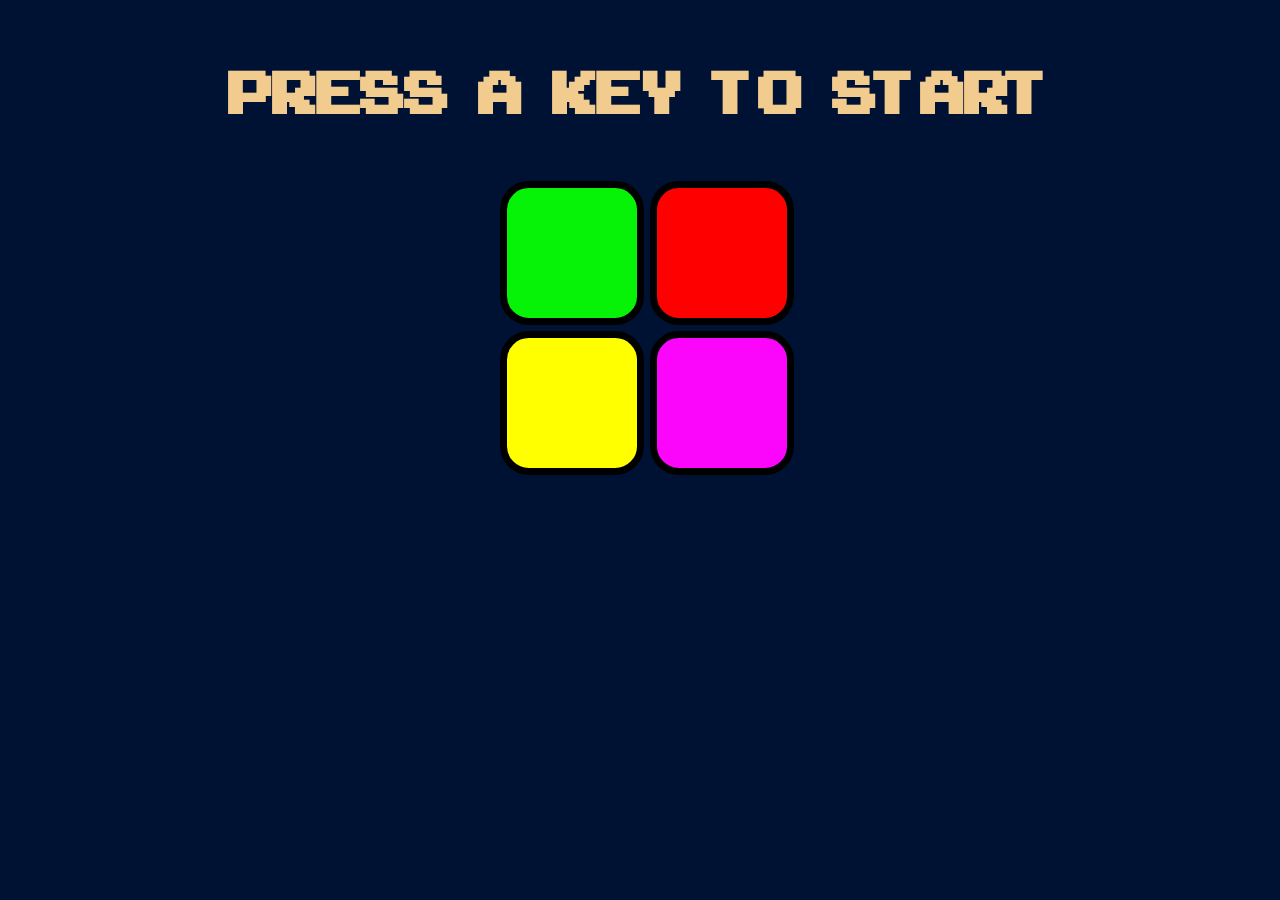
==== index.html @ 301e99aa "initial commit" ====
<!DOCTYPE html>
<html lang="en">
<head>
    <meta charset="UTF-8">
    <meta name="viewport" content="width=device-width, initial-scale=1.0">
    <title>Simon game</title>
    <link rel="stylesheet" href="styles.css">
   
</head>
<body>
    <h1>Press A Key To Start</h1>
    <div class="container">
     <div id="green"  class="item"></div>
     <div id="red"    class="item"></div>
     <div id="yellow" class="item"></div>
     <div id="purple" class="item"></div>
    </div>
    <script src="index.js"></script>
</body>
</html>
---- styles.css ----
@font-face {
    font-family: "Arcade Classic";
    src: url(fonts/arcadeclassic.regular.ttf);
}


h1{
    color:#f2cc8f;
   font-family: "Arcade Classic";
   font-size: 5rem;
   word-spacing: 20px;
   text-align:  center;

}

body{
    background-color: #001233;
}

.container{
   
    display:grid;
    grid-template-columns: 130px 130px;
    grid-template-rows: 130px 130px;
    gap:20px;
  
    justify-content: center;
    align-items: center; 

}

.item{
  height:130px;
  width: 130px; 
  border-radius: 20%;
  border: black solid 7px;
} 

#green{
  background-color:rgb(6, 242, 6);
}

#red{
   background-color: rgb(255, 0, 0);
}

#yellow{
  background-color:rgb(255, 255, 0);
}

#purple{
  background-color: rgb(251, 5, 251);
}
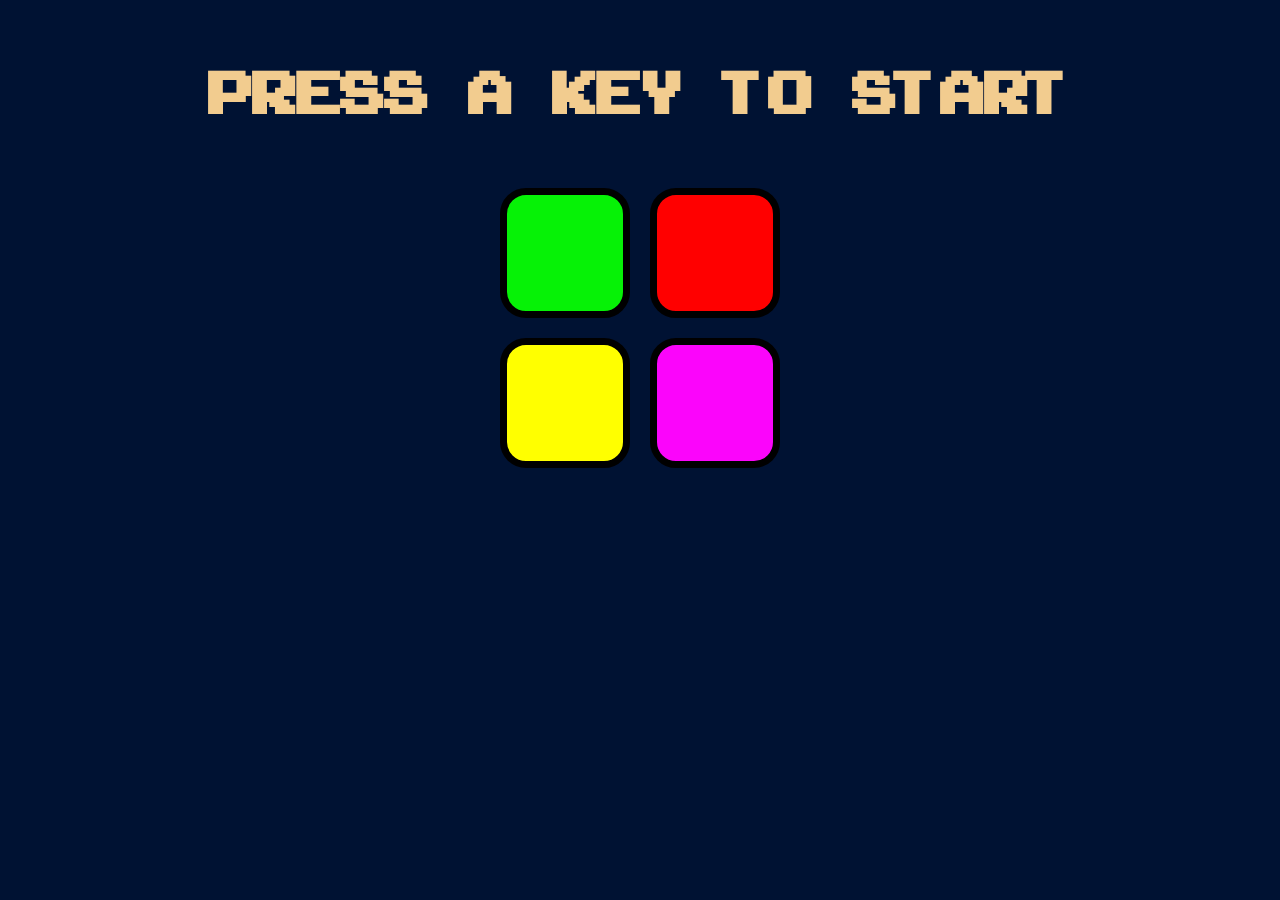
==== commit 4cc587e4: "Complete user click" ====
--- a/index.html
+++ b/index.html
@@ -10,11 +10,12 @@
 <body>
     <h1>Press A Key To Start</h1>
     <div class="container">
-     <div id="green"  class="item"></div>
-     <div id="red"    class="item"></div>
-     <div id="yellow" class="item"></div>
-     <div id="purple" class="item"></div>
+     <button id="green"  class="item"></button>
+     <button id="red"    class="item"></button>
+     <button id="yellow" class="item"></button>
+     <button id="purple" class="item"></button>
     </div>
     <script src="index.js"></script>
 </body>
-</html>+</html>
+
--- a/styles.css
+++ b/styles.css
@@ -8,7 +8,7 @@
     color:#f2cc8f;
    font-family: "Arcade Classic";
    font-size: 5rem;
-   word-spacing: 20px;
+   word-spacing: 30px;
    text-align:  center;
 
 }
@@ -50,4 +50,9 @@
 
 #purple{
   background-color: rgb(251, 5, 251);
+}
+
+.pressed{
+  box-shadow: 5px 5px 5px lightblue;
+  opacity: 0.5;
 }
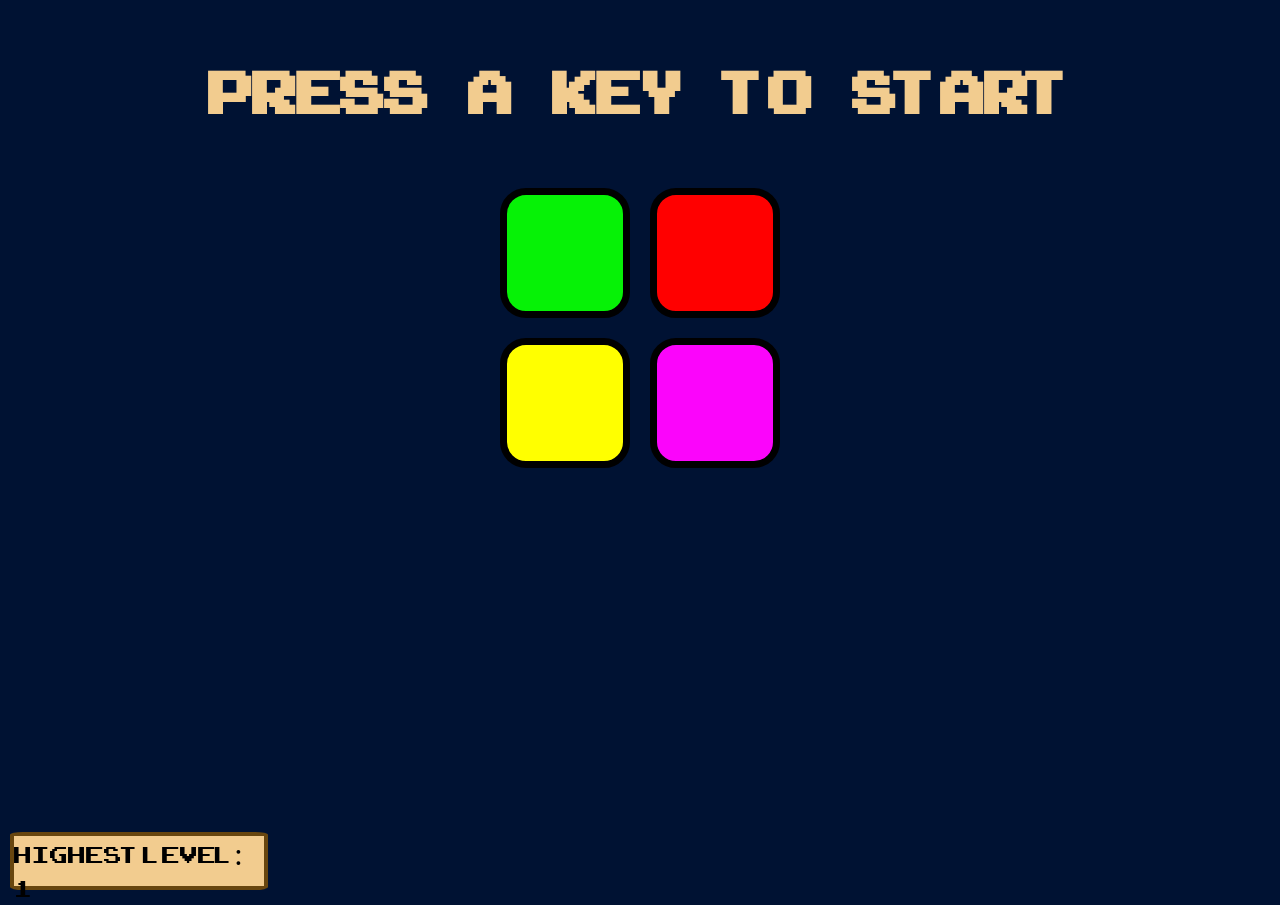
==== commit 013c103b: "adding highest level function" ====
--- a/index.html
+++ b/index.html
@@ -15,6 +15,7 @@
      <button id="yellow" class="item"></button>
      <button id="purple" class="item"></button>
     </div>
+    <div id="record">Highest Level: 0 </div>
     <script src="index.js"></script>
 </body>
 </html>
--- a/styles.css
+++ b/styles.css
@@ -29,12 +29,30 @@
 
 }
 
+#record{
+  color: black;
+  font-size:xx-large;
+  font-family: "Arcade Classic";
+  background-color:#f2cc8f;
+  justify-content: center;
+  align-items: center;
+  width: 250px;
+  height:50px;
+  position:absolute;
+  bottom:10px;
+  left:10px;
+  border-radius: 5%;
+  border:#68460f  solid 4px;
+}
+
 .item{
   height:130px;
   width: 130px; 
   border-radius: 20%;
   border: black solid 7px;
 } 
+
+
 
 #green{
   background-color:rgb(6, 242, 6);
@@ -53,6 +71,6 @@
 }
 
 .pressed{
-  box-shadow: 5px 5px 5px lightblue;
+  box-shadow: 3px 3px 3px lightblue;
   opacity: 0.5;
 }
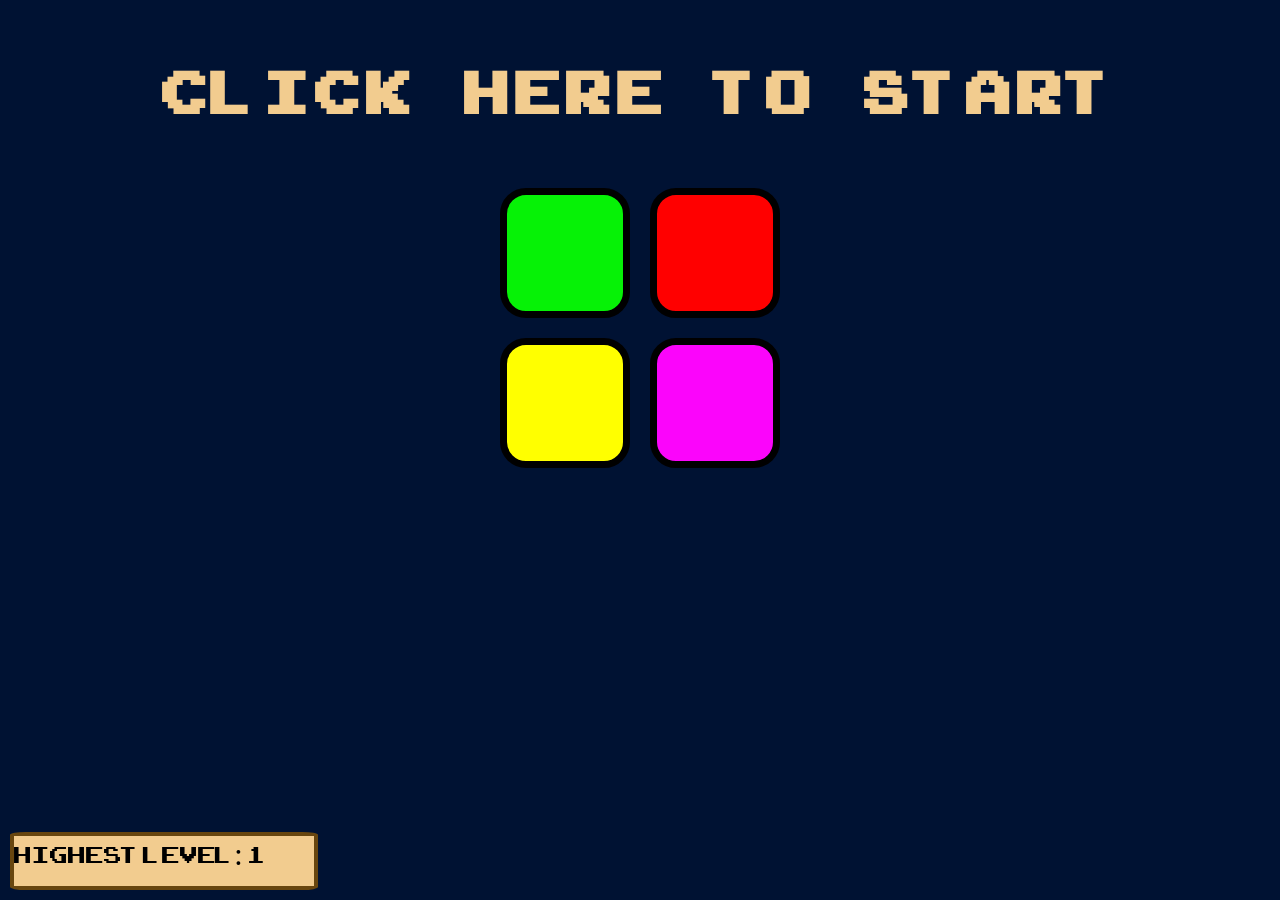
==== commit 58dfa108: "slight changes" ====
--- a/index.html
+++ b/index.html
@@ -8,7 +8,7 @@
    
 </head>
 <body>
-    <h1>Press A Key To Start</h1>
+    <h1>click here to start</h1>
     <div class="container">
      <button id="green"  class="item"></button>
      <button id="red"    class="item"></button>
--- a/styles.css
+++ b/styles.css
@@ -9,6 +9,7 @@
    font-family: "Arcade Classic";
    font-size: 5rem;
    word-spacing: 30px;
+   letter-spacing: 7px;
    text-align:  center;
 
 }
@@ -36,7 +37,7 @@
   background-color:#f2cc8f;
   justify-content: center;
   align-items: center;
-  width: 250px;
+  width: 300px;
   height:50px;
   position:absolute;
   bottom:10px;
